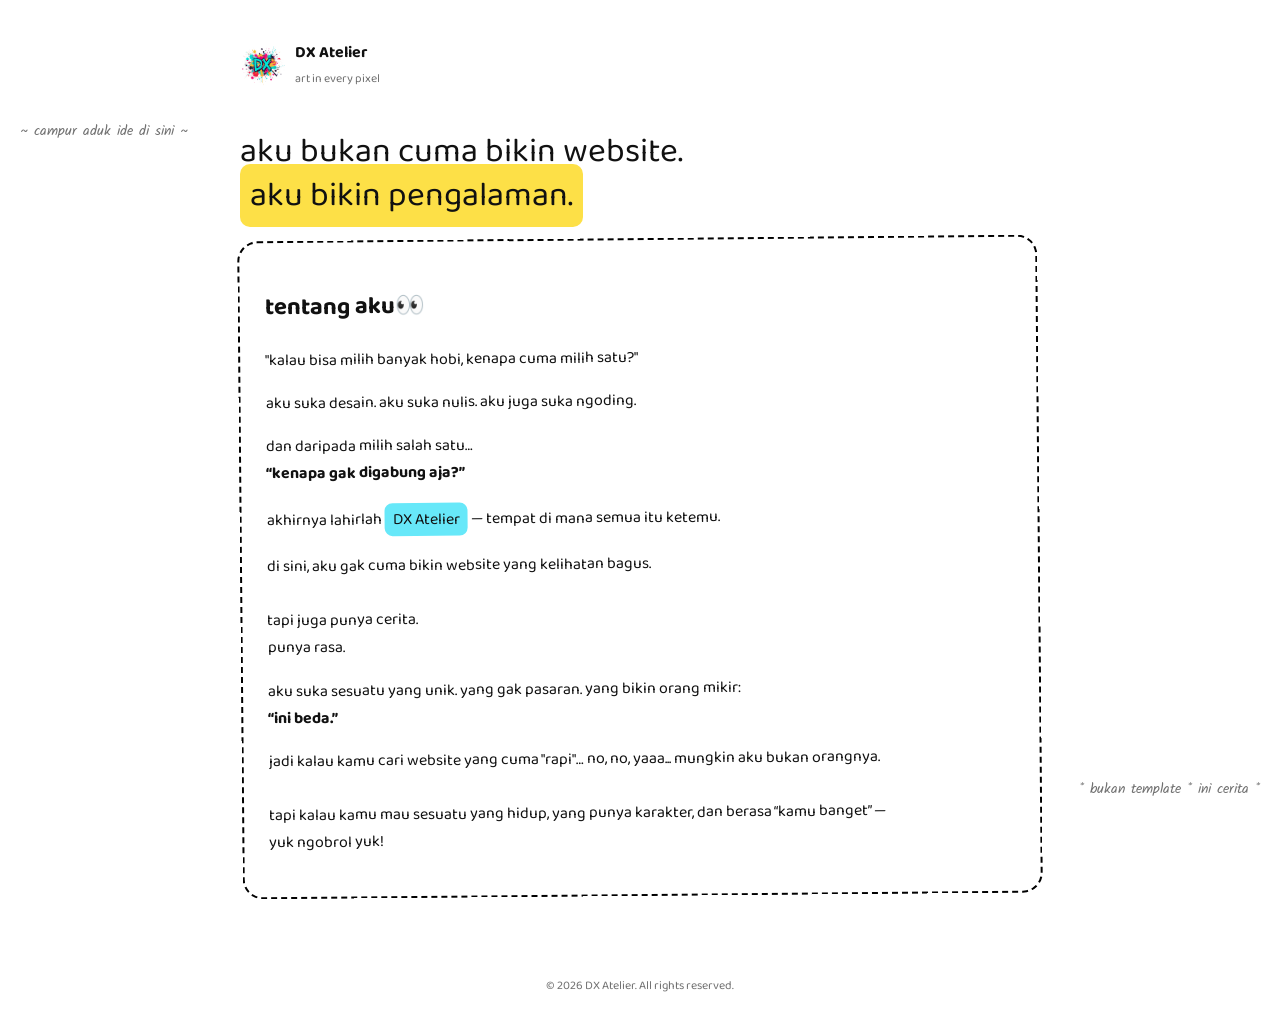
==== about.html @ 2642ebe9 "Create about.html" ====
<!DOCTYPE html>
<html lang="id">
<head>
  <meta charset="UTF-8">
  <meta name="viewport" content="width=device-width, initial-scale=1.0">
  <title>Tentang — DX Atelier</title>

  <link href="https://fonts.googleapis.com/css2?family=Baloo+2:wght@400;600&family=Kalam&display=swap" rel="stylesheet">

  <style>
    body {
      margin: 0;
      font-family: 'Baloo 2', cursive;
      background: #fff;
      color: #111;
      overflow-x: hidden;
    }

    .container {
      max-width: 800px;
      margin: auto;
      padding: 40px 20px;
    }

    header {
      display: flex;
      justify-content: space-between;
      align-items: center;
      margin-bottom: 40px;
    }

    .brand {
      display: flex;
      align-items: center;
      gap: 10px;
    }

    .brand img {
      width: 45px;
    }

    .tagline {
      font-size: 12px;
      opacity: 0.6;
    }

    .hero {
      font-size: 34px;
      line-height: 1.3;
      margin-bottom: 20px;
    }

    .hero span {
      background: #fde047;
      padding: 4px 10px;
      border-radius: 10px;
    }

    .card {
      border: 2px dashed #000;
      border-radius: 20px;
      padding: 25px;
      transform: rotate(-0.5deg);
      transition: 0.3s;
    }

    .card:hover {
      transform: rotate(0deg) scale(1.02);
    }

    p {
      line-height: 1.7;
      margin-bottom: 15px;
    }

    .highlight {
      display: inline-block;
      background: #67e8f9;
      padding: 3px 8px;
      border-radius: 8px;
    }

    .doodle {
      position: absolute;
      font-family: 'Kalam', cursive;
      opacity: 0.6;
      font-size: 14px;
    }

    .d1 { top: 120px; left: 20px; }
    .d2 { bottom: 100px; right: 20px; }

    footer {
      text-align: center;
      margin-top: 80px;
      font-size: 12px;
      opacity: 0.6;
    }

  </style>
</head>

<body>

<div class="container">

  <header>
    <div class="brand">
      <img src="dxlogo.png">
      <div>
        <strong>DX Atelier</strong><br>
        <span class="tagline">art in every pixel</span>
      </div>
    </div>
  </header>

  <div class="hero">
    aku bukan cuma bikin website.<br>
    <span>aku bikin pengalaman.</span>
  </div>

  <div class="doodle d1">~ campur aduk ide di sini ~</div>

  <div class="card">
    <h2>tentang aku👀</h2>

    <p>
      "kalau bisa milih banyak hobi, kenapa cuma milih satu?"
    </p>

    <p>
      aku suka desain. aku suka nulis. aku juga suka ngoding.
    </p>

    <p>
      dan daripada milih salah satu…
      <br>
      <b>“kenapa gak digabung aja?”</b>
    </p>

    <p>
      akhirnya lahirlah <span class="highlight">DX Atelier</span> — tempat di mana semua itu ketemu.
    </p>

    <p>
      di sini, aku gak cuma bikin website yang kelihatan bagus.
      <br><br>
      tapi juga punya cerita.
      <br>
      punya rasa.
    </p>

    <p>
      aku suka sesuatu yang unik.
      yang gak pasaran.
      yang bikin orang mikir:
      <br>
      <b>“ini beda.”</b>
    </p>

    <p>
      jadi kalau kamu cari website yang cuma "rapi"…
      no, no, yaaa... mungkin aku bukan orangnya.
      <br><br>
      tapi kalau kamu mau sesuatu yang hidup,
      yang punya karakter,
      dan berasa “kamu banget” —
      <br>
      yuk ngobrol yuk!
    </p>

  </div>

  <div class="doodle d2">* bukan template * ini cerita *</div>

  <footer>
    © <span id="year"></span> DX Atelier. All rights reserved.
  </footer>

</div>

<script>
  document.getElementById("year").innerText = new Date().getFullYear();
</script>

</body>
</html>
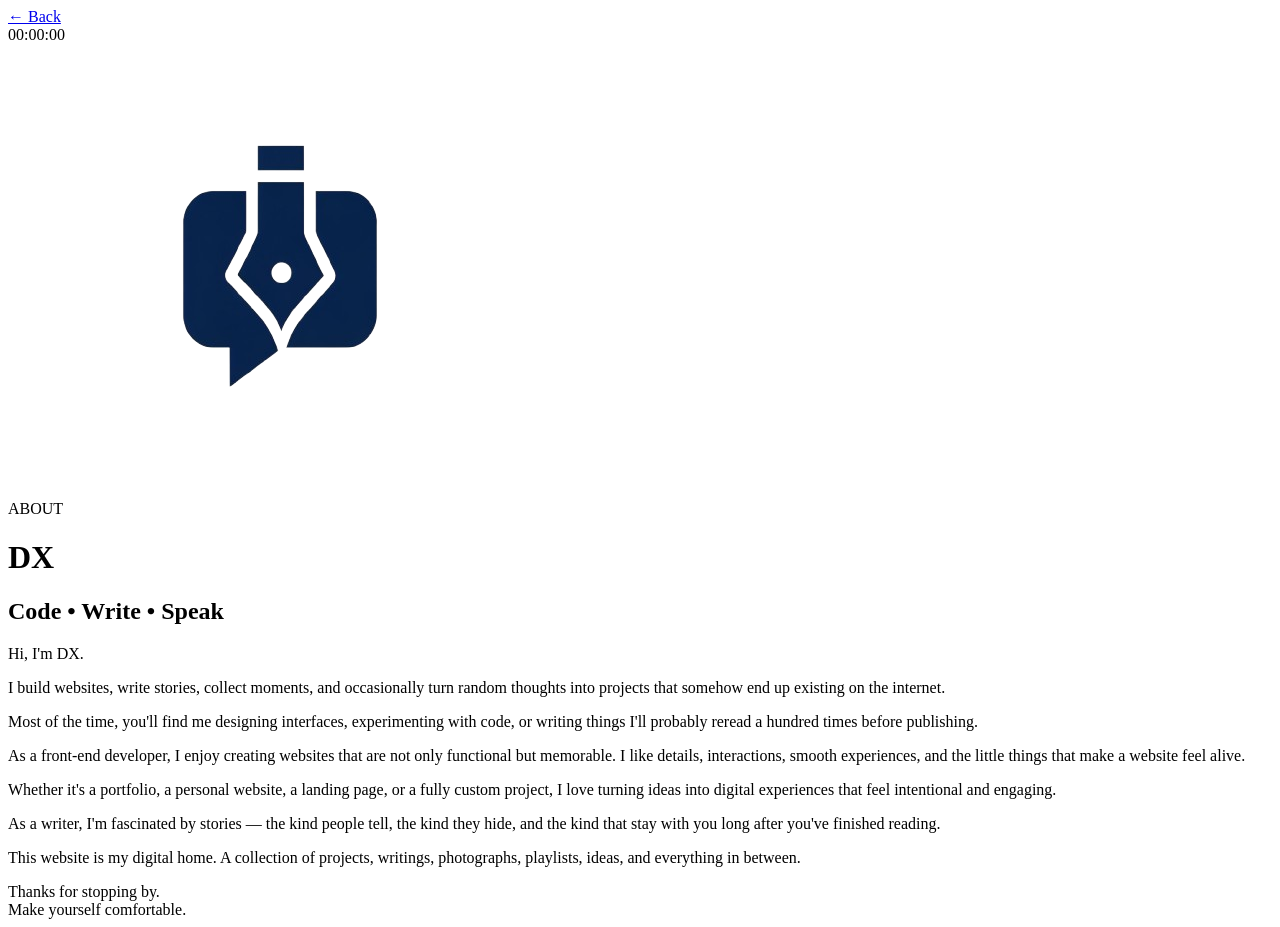
==== commit bdcfa427: "Update about.html" ====
--- a/about.html
+++ b/about.html
@@ -1,187 +1,94 @@
 <!DOCTYPE html>
-<html lang="id">
+<html lang="en">
 <head>
-  <meta charset="UTF-8">
-  <meta name="viewport" content="width=device-width, initial-scale=1.0">
-  <title>Tentang — DX Atelier</title>
 
-  <link href="https://fonts.googleapis.com/css2?family=Baloo+2:wght@400;600&family=Kalam&display=swap" rel="stylesheet">
+<meta charset="UTF-8">
+<meta name="viewport" content="width=device-width, initial-scale=1.0">
 
-  <style>
-    body {
-      margin: 0;
-      font-family: 'Baloo 2', cursive;
-      background: #fff;
-      color: #111;
-      overflow-x: hidden;
-    }
+<title>About | DX</title>
 
-    .container {
-      max-width: 800px;
-      margin: auto;
-      padding: 40px 20px;
-    }
+<link rel="stylesheet" href="about.css">
 
-    header {
-      display: flex;
-      justify-content: space-between;
-      align-items: center;
-      margin-bottom: 40px;
-    }
+<link rel="preconnect" href="https://fonts.googleapis.com">
+<link href="https://fonts.googleapis.com/css2?family=Inter:wght@300;400;500;600;700;800&display=swap" rel="stylesheet">
 
-    .brand {
-      display: flex;
-      align-items: center;
-      gap: 10px;
-    }
-
-    .brand img {
-      width: 45px;
-    }
-
-    .tagline {
-      font-size: 12px;
-      opacity: 0.6;
-    }
-
-    .hero {
-      font-size: 34px;
-      line-height: 1.3;
-      margin-bottom: 20px;
-    }
-
-    .hero span {
-      background: #fde047;
-      padding: 4px 10px;
-      border-radius: 10px;
-    }
-
-    .card {
-      border: 2px dashed #000;
-      border-radius: 20px;
-      padding: 25px;
-      transform: rotate(-0.5deg);
-      transition: 0.3s;
-    }
-
-    .card:hover {
-      transform: rotate(0deg) scale(1.02);
-    }
-
-    p {
-      line-height: 1.7;
-      margin-bottom: 15px;
-    }
-
-    .highlight {
-      display: inline-block;
-      background: #67e8f9;
-      padding: 3px 8px;
-      border-radius: 8px;
-    }
-
-    .doodle {
-      position: absolute;
-      font-family: 'Kalam', cursive;
-      opacity: 0.6;
-      font-size: 14px;
-    }
-
-    .d1 { top: 120px; left: 20px; }
-    .d2 { bottom: 100px; right: 20px; }
-
-    footer {
-      text-align: center;
-      margin-top: 80px;
-      font-size: 12px;
-      opacity: 0.6;
-    }
-
-  </style>
 </head>
 
 <body>
 
-<div class="container">
+<div class="background-glow"></div>
 
-  <header>
-    <div class="brand">
-      <img src="dxlogo.png">
-      <div>
-        <strong>DX Atelier</strong><br>
-        <span class="tagline">art in every pixel</span>
-      </div>
+<nav>
+
+    <a href="dashboard.html" class="back-btn">
+        ← Back
+    </a>
+
+    <div id="clock">00:00:00</div>
+
+</nav>
+
+<main>
+
+    <div class="profile">
+
+        <img src="dxlogo.png" alt="DX Logo">
+
     </div>
-  </header>
 
-  <div class="hero">
-    aku bukan cuma bikin website.<br>
-    <span>aku bikin pengalaman.</span>
-  </div>
+    <div class="content">
 
-  <div class="doodle d1">~ campur aduk ide di sini ~</div>
+        <span class="section-tag">
+            ABOUT
+        </span>
 
-  <div class="card">
-    <h2>tentang aku👀</h2>
+        <h1>DX</h1>
 
-    <p>
-      "kalau bisa milih banyak hobi, kenapa cuma milih satu?"
-    </p>
+        <h2>Code • Write • Speak</h2>
 
-    <p>
-      aku suka desain. aku suka nulis. aku juga suka ngoding.
-    </p>
+        <p>
+            Hi, I'm DX.
+        </p>
 
-    <p>
-      dan daripada milih salah satu…
-      <br>
-      <b>“kenapa gak digabung aja?”</b>
-    </p>
+        <p>
+            I build websites, write stories, collect moments, and occasionally turn random thoughts into projects that somehow end up existing on the internet.
+        </p>
 
-    <p>
-      akhirnya lahirlah <span class="highlight">DX Atelier</span> — tempat di mana semua itu ketemu.
-    </p>
+        <p>
+            Most of the time, you'll find me designing interfaces, experimenting with code, or writing things I'll probably reread a hundred times before publishing.
+        </p>
 
-    <p>
-      di sini, aku gak cuma bikin website yang kelihatan bagus.
-      <br><br>
-      tapi juga punya cerita.
-      <br>
-      punya rasa.
-    </p>
+        <p>
+            As a front-end developer, I enjoy creating websites that are not only functional but memorable. I like details, interactions, smooth experiences, and the little things that make a website feel alive.
+        </p>
 
-    <p>
-      aku suka sesuatu yang unik.
-      yang gak pasaran.
-      yang bikin orang mikir:
-      <br>
-      <b>“ini beda.”</b>
-    </p>
+        <p>
+            Whether it's a portfolio, a personal website, a landing page, or a fully custom project, I love turning ideas into digital experiences that feel intentional and engaging.
+        </p>
 
-    <p>
-      jadi kalau kamu cari website yang cuma "rapi"…
-      no, no, yaaa... mungkin aku bukan orangnya.
-      <br><br>
-      tapi kalau kamu mau sesuatu yang hidup,
-      yang punya karakter,
-      dan berasa “kamu banget” —
-      <br>
-      yuk ngobrol yuk!
-    </p>
+        <p>
+            As a writer, I'm fascinated by stories — the kind people tell, the kind they hide, and the kind that stay with you long after you've finished reading.
+        </p>
 
-  </div>
+        <p>
+            This website is my digital home. A collection of projects, writings, photographs, playlists, ideas, and everything in between.
+        </p>
 
-  <div class="doodle d2">* bukan template * ini cerita *</div>
+        <div class="closing">
 
-  <footer>
-    © <span id="year"></span> DX Atelier. All rights reserved.
-  </footer>
+            Thanks for stopping by.
 
-</div>
+            <br>
 
-<script>
-  document.getElementById("year").innerText = new Date().getFullYear();
-</script>
+            Make yourself comfortable.
+
+        </div>
+
+    </div>
+
+</main>
+
+<script src="about.js"></script>
 
 </body>
 </html>
